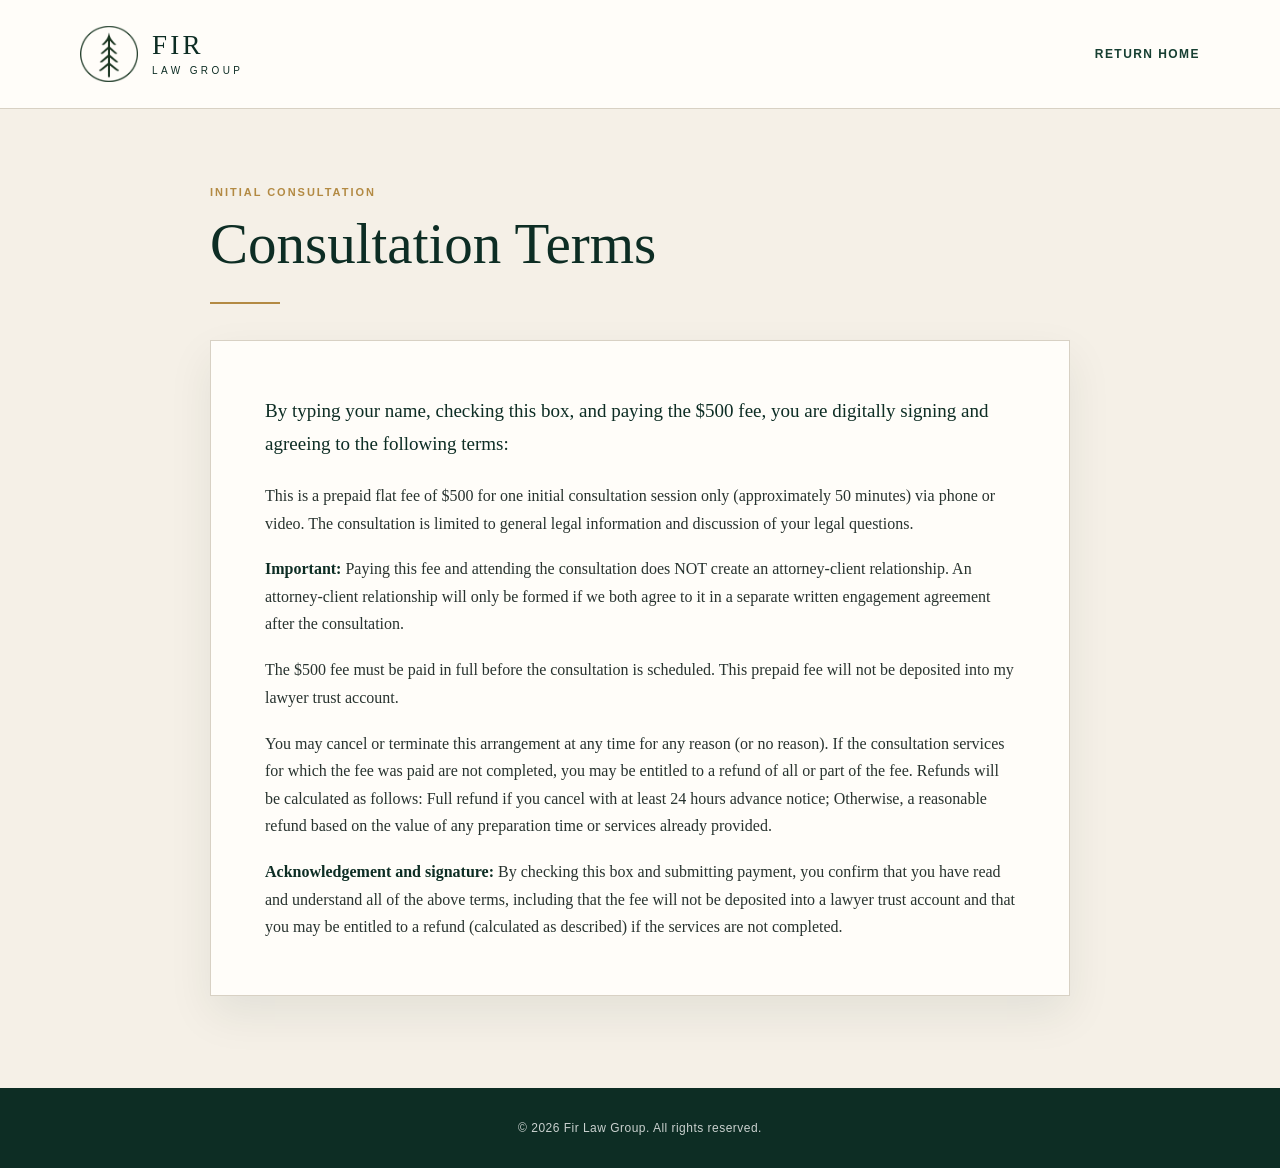
==== book-appointment/index.html @ 08f0d55d "Add initial consultation terms page" ====
<!doctype html>
<html lang="en">
<head>
  <meta charset="utf-8">
  <meta name="viewport" content="width=device-width, initial-scale=1">
  <title>Initial Consultation Terms | Fir Law Group</title>
  <meta name="description" content="Terms for Fir Law Group's prepaid initial consultation.">
  <link rel="icon" href="../favicon.ico">
  <style>
    :root {
      --fir: #173f32;
      --fir-deep: #0d2d24;
      --cream: #f5f0e7;
      --paper: #fffdf9;
      --ink: #28332f;
      --muted: #68736d;
      --brass: #b38a43;
      --line: #d8d1c4;
    }
    * { box-sizing: border-box; }
    body {
      margin: 0;
      color: var(--ink);
      background: var(--cream);
      font-family: Georgia, "Times New Roman", serif;
      line-height: 1.72;
    }
    .site-header {
      background: var(--paper);
      border-bottom: 1px solid var(--line);
    }
    .header-inner {
      width: min(1120px, calc(100% - 40px));
      min-height: 108px;
      margin: 0 auto;
      display: flex;
      align-items: center;
      justify-content: space-between;
      gap: 28px;
    }
    .brand {
      display: inline-flex;
      align-items: center;
      gap: 14px;
      color: var(--fir-deep);
      text-decoration: none;
    }
    .brand img { width: 58px; height: 58px; object-fit: contain; }
    .brand-copy { line-height: 1; }
    .brand-copy strong {
      display: block;
      font-size: 27px;
      letter-spacing: .12em;
      font-weight: 500;
    }
    .brand-copy span {
      display: block;
      margin-top: 7px;
      font-family: Arial, sans-serif;
      font-size: 10px;
      letter-spacing: .34em;
      text-transform: uppercase;
    }
    .home-link {
      color: var(--fir);
      font: 600 12px/1.2 Arial, sans-serif;
      letter-spacing: .12em;
      text-decoration: none;
      text-transform: uppercase;
    }
    .home-link:hover, .home-link:focus-visible { color: var(--brass); }
    main {
      width: min(860px, calc(100% - 40px));
      margin: 0 auto;
      padding: 76px 0 92px;
    }
    .eyebrow {
      margin: 0 0 14px;
      color: var(--brass);
      font: 700 11px/1.3 Arial, sans-serif;
      letter-spacing: .18em;
      text-transform: uppercase;
    }
    h1 {
      margin: 0;
      color: var(--fir-deep);
      font-size: clamp(36px, 6vw, 57px);
      font-weight: 400;
      line-height: 1.08;
    }
    .rule {
      width: 70px;
      height: 2px;
      margin: 27px 0 36px;
      background: var(--brass);
    }
    .terms {
      padding: clamp(28px, 5vw, 54px);
      background: var(--paper);
      border: 1px solid var(--line);
      box-shadow: 0 18px 42px rgba(13, 45, 36, .08);
    }
    .terms p { margin: 0 0 1.15em; }
    .terms p:last-child { margin-bottom: 0; }
    .terms .opening {
      color: var(--fir-deep);
      font-size: 19px;
    }
    .terms strong { color: var(--fir-deep); }
    .site-footer {
      padding: 31px 20px;
      color: rgba(255,255,255,.78);
      background: var(--fir-deep);
      text-align: center;
      font: 12px/1.5 Arial, sans-serif;
      letter-spacing: .04em;
    }
    @media (max-width: 600px) {
      .header-inner { width: min(100% - 30px, 1120px); min-height: 86px; }
      .brand img { width: 46px; height: 46px; }
      .brand-copy strong { font-size: 20px; }
      .brand-copy span { font-size: 8px; }
      .home-link { font-size: 10px; }
      main { width: min(100% - 28px, 860px); padding: 48px 0 64px; }
      .terms { padding: 26px 22px; }
      .terms .opening { font-size: 17px; }
    }
  </style>
</head>
<body>
  <header class="site-header">
    <div class="header-inner">
      <a class="brand" href="../" aria-label="Fir Law Group home">
        <img src="../images/fir-law-mark.png" alt="">
        <span class="brand-copy"><strong>FIR</strong><span>Law Group</span></span>
      </a>
      <a class="home-link" href="../">Return Home</a>
    </div>
  </header>

  <main>
    <p class="eyebrow">Initial Consultation</p>
    <h1>Consultation Terms</h1>
    <div class="rule" aria-hidden="true"></div>

    <article class="terms">
      <p class="opening">By typing your name, checking this box, and paying the $500 fee, you are digitally signing and agreeing to the following terms:</p>
      <p>This is a prepaid flat fee of $500 for one initial consultation session only (approximately 50 minutes) via phone or video. The consultation is limited to general legal information and discussion of your legal questions.</p>
      <p><strong>Important:</strong> Paying this fee and attending the consultation does NOT create an attorney-client relationship. An attorney-client relationship will only be formed if we both agree to it in a separate written engagement agreement after the consultation.</p>
      <p>The $500 fee must be paid in full before the consultation is scheduled. This prepaid fee will not be deposited into my lawyer trust account.</p>
      <p>You may cancel or terminate this arrangement at any time for any reason (or no reason). If the consultation services for which the fee was paid are not completed, you may be entitled to a refund of all or part of the fee. Refunds will be calculated as follows: Full refund if you cancel with at least 24 hours advance notice; Otherwise, a reasonable refund based on the value of any preparation time or services already provided.</p>
      <p><strong>Acknowledgement and signature:</strong> By checking this box and submitting payment, you confirm that you have read and understand all of the above terms, including that the fee will not be deposited into a lawyer trust account and that you may be entitled to a refund (calculated as described) if the services are not completed.</p>
    </article>
  </main>

  <footer class="site-footer">© 2026 Fir Law Group. All rights reserved.</footer>
</body>
</html>
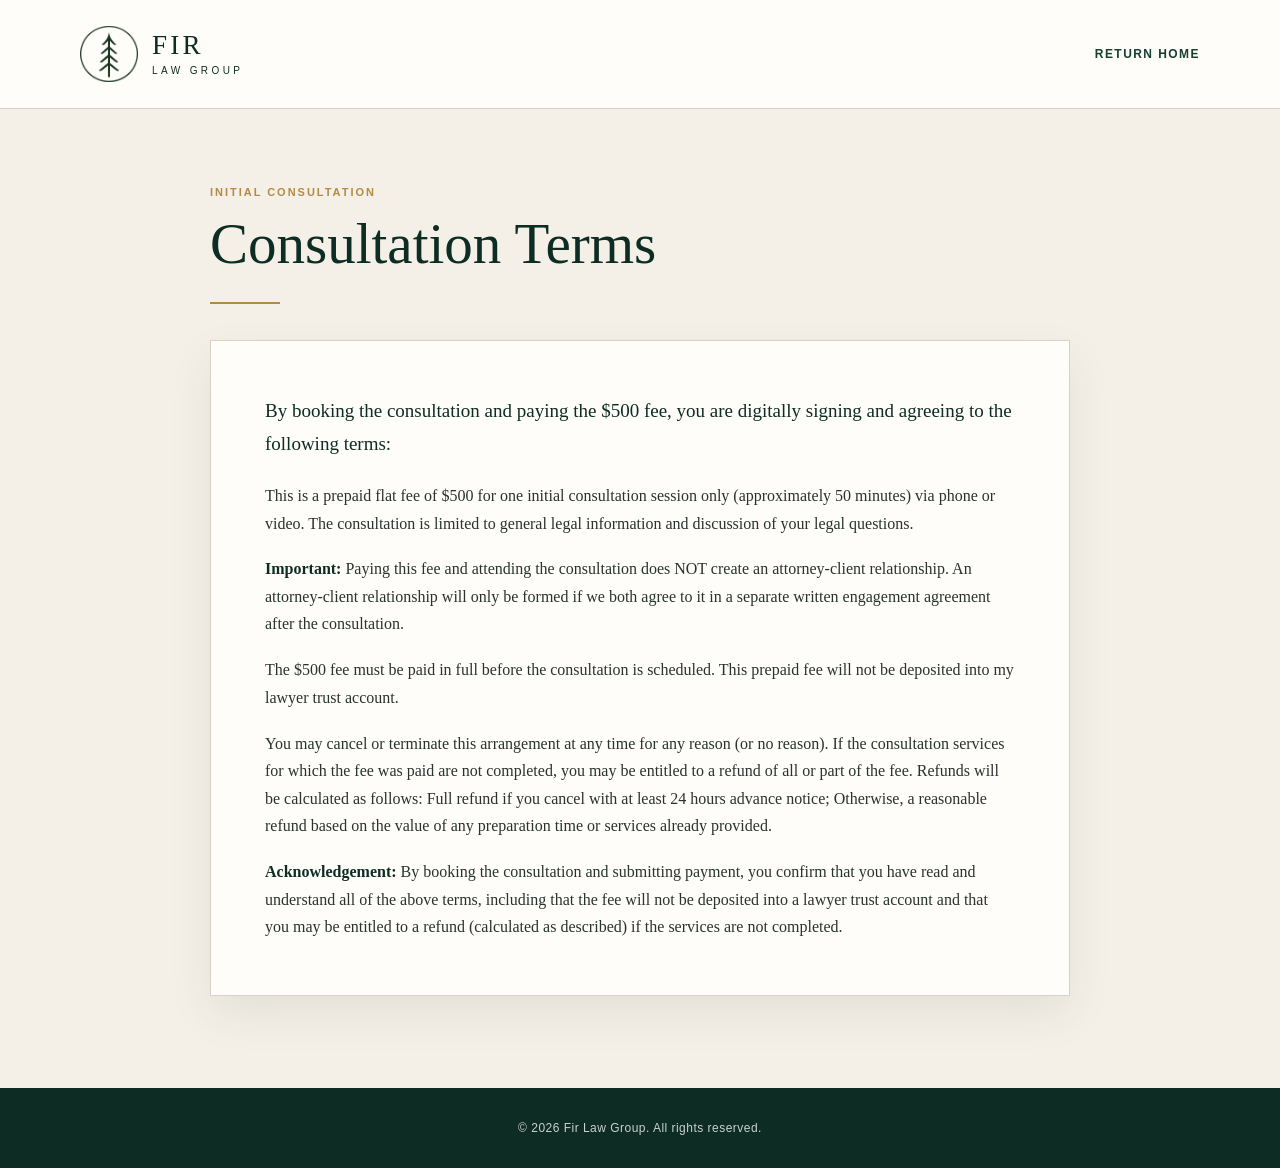
==== commit 3e7b1ab9: "Revise consultation acknowledgement wording" ====
--- a/book-appointment/index.html
+++ b/book-appointment/index.html
@@ -144,12 +144,12 @@
     <div class="rule" aria-hidden="true"></div>
 
     <article class="terms">
-      <p class="opening">By typing your name, checking this box, and paying the $500 fee, you are digitally signing and agreeing to the following terms:</p>
+      <p class="opening">By booking the consultation and paying the $500 fee, you are digitally signing and agreeing to the following terms:</p>
       <p>This is a prepaid flat fee of $500 for one initial consultation session only (approximately 50 minutes) via phone or video. The consultation is limited to general legal information and discussion of your legal questions.</p>
       <p><strong>Important:</strong> Paying this fee and attending the consultation does NOT create an attorney-client relationship. An attorney-client relationship will only be formed if we both agree to it in a separate written engagement agreement after the consultation.</p>
       <p>The $500 fee must be paid in full before the consultation is scheduled. This prepaid fee will not be deposited into my lawyer trust account.</p>
       <p>You may cancel or terminate this arrangement at any time for any reason (or no reason). If the consultation services for which the fee was paid are not completed, you may be entitled to a refund of all or part of the fee. Refunds will be calculated as follows: Full refund if you cancel with at least 24 hours advance notice; Otherwise, a reasonable refund based on the value of any preparation time or services already provided.</p>
-      <p><strong>Acknowledgement and signature:</strong> By checking this box and submitting payment, you confirm that you have read and understand all of the above terms, including that the fee will not be deposited into a lawyer trust account and that you may be entitled to a refund (calculated as described) if the services are not completed.</p>
+      <p><strong>Acknowledgement:</strong> By booking the consultation and submitting payment, you confirm that you have read and understand all of the above terms, including that the fee will not be deposited into a lawyer trust account and that you may be entitled to a refund (calculated as described) if the services are not completed.</p>
     </article>
   </main>
 
